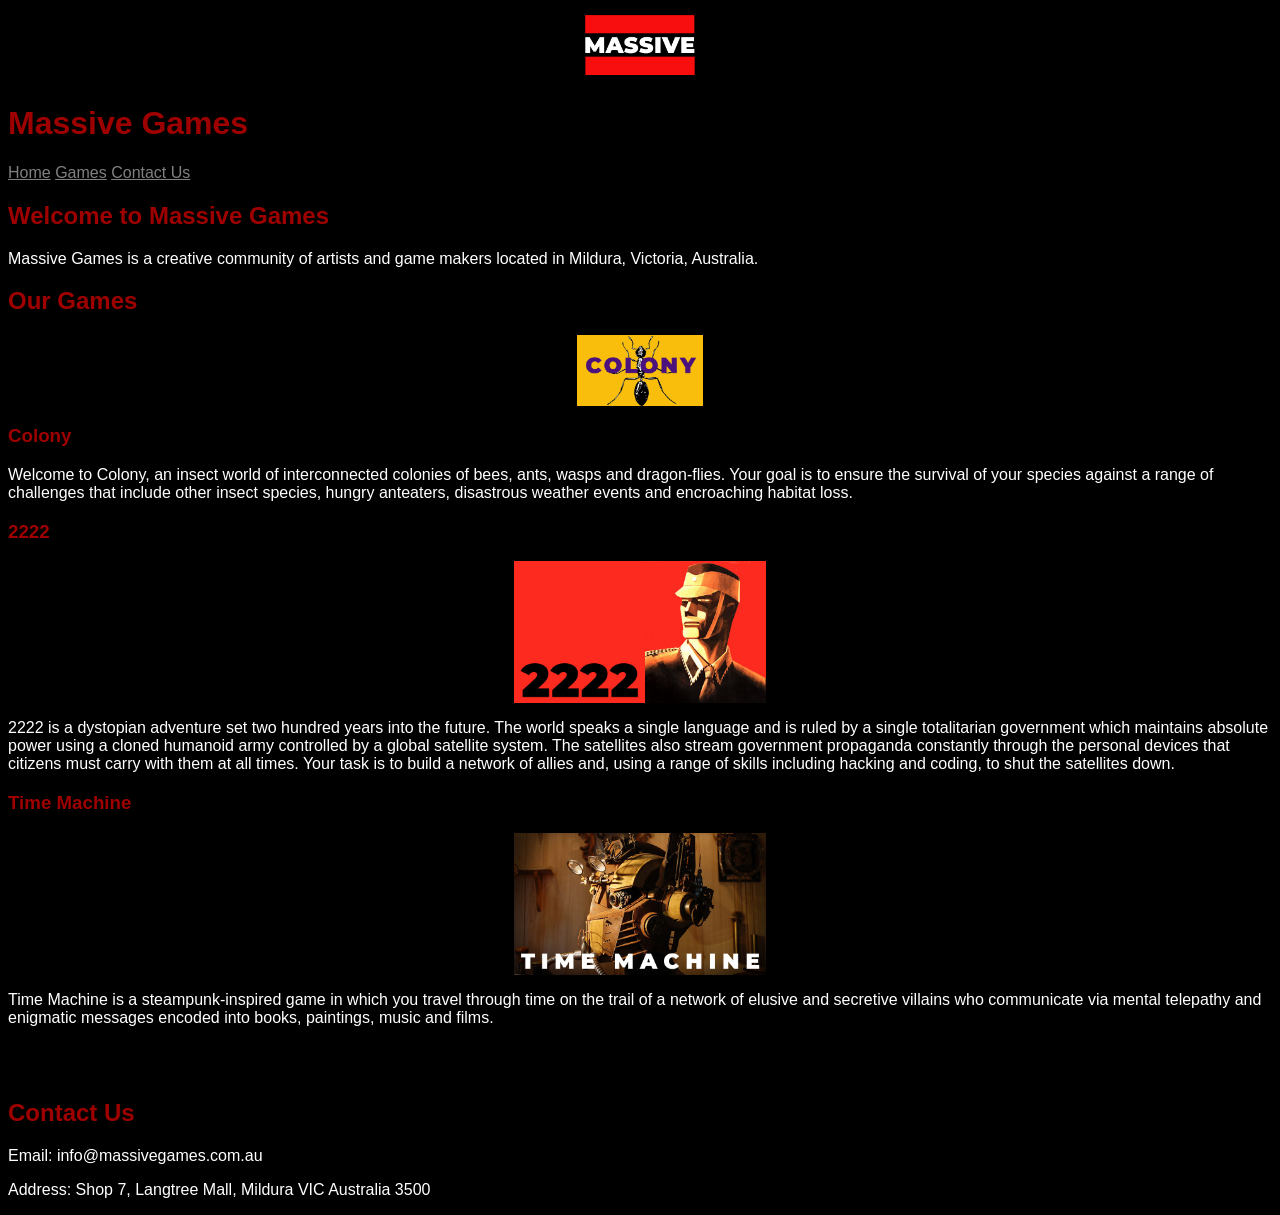
==== index.html @ 807f6ddb "attempt at changing format for inc css" ====
<!DOCTYPE html>
<html lang="en">
<head>
    <meta charset="UTF-8">
    <meta name="viewport" content="width=device-width, initial-scale=1.0">
    <title>Massive Games</title>
    <link rel="stylesheet" href="styles.css">
    
</head>

<body>

    <header> 
        <img src="media/games-logo.png">
        <h1>Massive Games</h1>
        <nav>
            <a href="#home">Home</a>
            <a href="#games">Games</a>
            <a href="#contact">Contact Us</a>
        </nav>
    </header>

    <section id="home">
        <h2>Welcome to Massive Games</h2>

        <p>
            Massive Games is a creative community of artists and game makers
            located in Mildura, Victoria, Australia.
        </p>

    </section>

    <section id="games">
        <h2> Our Games</h2>
        
        <div class="game">
            <img src="media/game3.png">

            <div class="game-text">
                <h3> Colony</h3>

        <p>
            Welcome to Colony, an insect world of interconnected
            colonies of bees, ants, wasps and dragon-flies. Your goal
            is to ensure the survival of your species against a range
            of challenges that include other insect species, hungry
            anteaters, disastrous weather events and encroaching
            habitat loss.
        </p>
    </div>
</div>

        <h3>2222</h3>
        <img src="media/game1.jpg" style="width: 20%">
        <p>2222 is a dystopian adventure set two hundred years into the future. The world speaks a single language and is ruled by a single totalitarian government which maintains absolute power using a cloned humanoid army controlled by a global satellite system. The satellites also stream government propaganda constantly through the personal devices that citizens must carry with them at all times. Your task is to build a network of allies and, using a range of skills including hacking and coding, to shut the satellites down.</p>

        <h3>Time Machine</h3>
        <img src="media/game2.jpg" style="width: 20%">
        <p>Time Machine is a steampunk-inspired game in which you travel through time on the trail of a network of elusive and secretive villains who communicate via mental telepathy and enigmatic messages encoded into books, paintings, music and films.</p>
        <br>
        <br>
    </section>

    <section id="contact">
        <h2>Contact Us</h2>
        <p>Email: info@massivegames.com.au</p>
        <p>Address: Shop 7, Langtree Mall, Mildura VIC Australia 3500</p>
    </section>

</body>
</html>
---- styles.css ----
body {
    background-color: black;
    color: white;
    font-family: 'Gill Sans', 'Gill Sans MT', Calibri, 'Trebuchet MS', sans-serif;
}

h1 {
    color: rgb(158, 0, 0);
}

h2 {
    color: rgb(158, 0, 0);
}

h3 {
    color:rgb(158, 0, 0)
}

a {
    color: grey;
}

img {
  display: block;
  margin: auto;
  width: 10%;
}
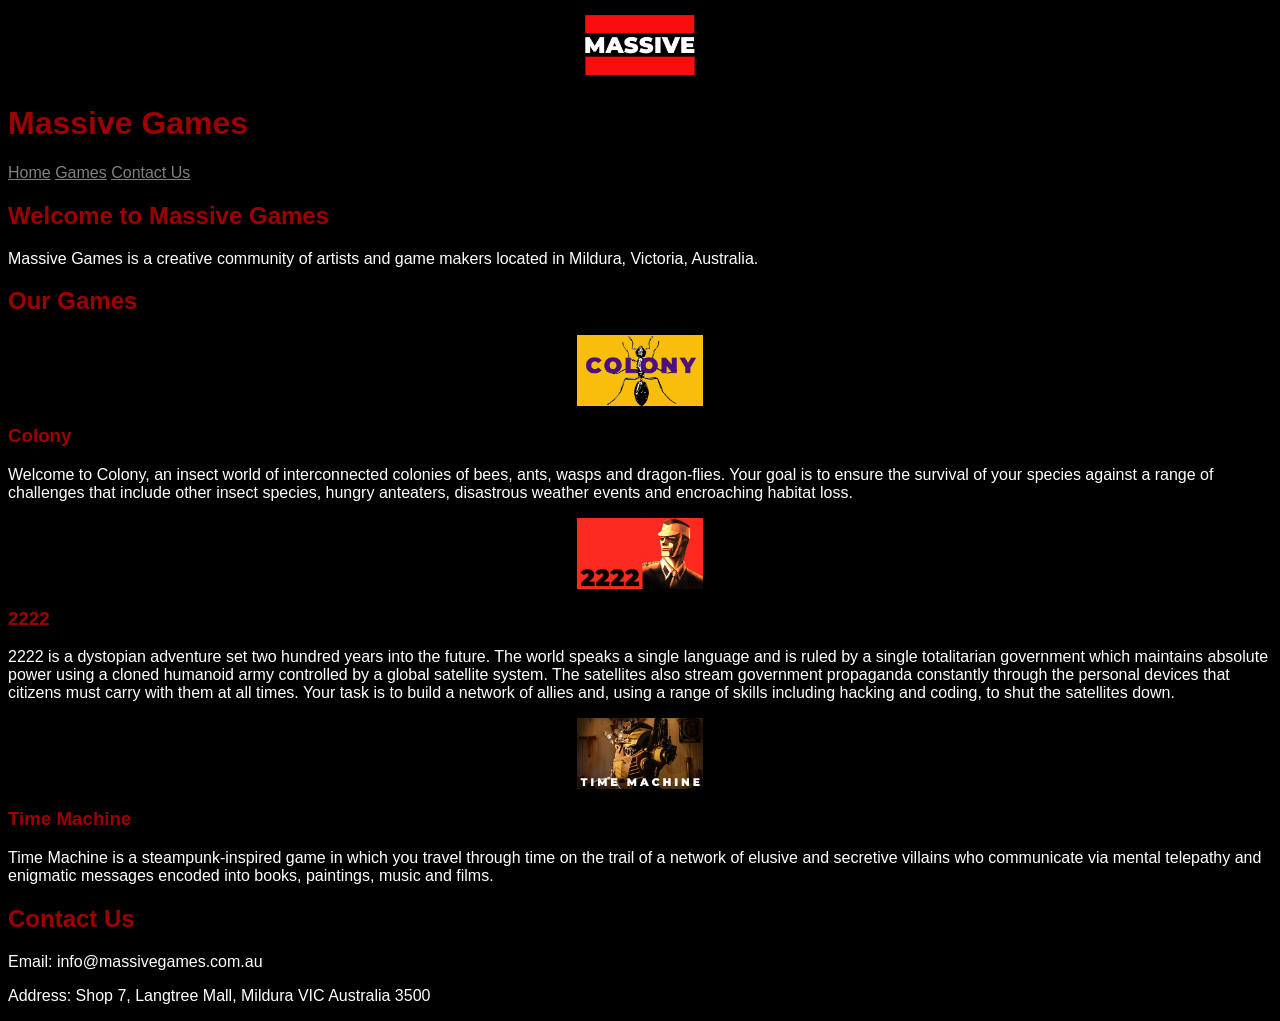
==== commit 4ad49bec: "change other games html format" ====
--- a/index.html
+++ b/index.html
@@ -48,22 +48,58 @@
             habitat loss.
         </p>
     </div>
+
 </div>
 
-        <h3>2222</h3>
-        <img src="media/game1.jpg" style="width: 20%">
-        <p>2222 is a dystopian adventure set two hundred years into the future. The world speaks a single language and is ruled by a single totalitarian government which maintains absolute power using a cloned humanoid army controlled by a global satellite system. The satellites also stream government propaganda constantly through the personal devices that citizens must carry with them at all times. Your task is to build a network of allies and, using a range of skills including hacking and coding, to shut the satellites down.</p>
+        <div class="game">
 
-        <h3>Time Machine</h3>
-        <img src="media/game2.jpg" style="width: 20%">
-        <p>Time Machine is a steampunk-inspired game in which you travel through time on the trail of a network of elusive and secretive villains who communicate via mental telepathy and enigmatic messages encoded into books, paintings, music and films.</p>
-        <br>
-        <br>
+            <img src="media/game1.jpg" alt="2222 game">
+
+            <div class="game-text">
+                <h3>2222</h3>
+
+                <p>
+                    2222 is a dystopian adventure set two hundred years into
+                    the future. The world speaks a single language and is
+                    ruled by a single totalitarian government which maintains
+                    absolute power using a cloned humanoid army controlled
+                    by a global satellite system. The satellites also stream
+                    government propaganda constantly through the personal
+                    devices that citizens must carry with them at all times.
+                    Your task is to build a network of allies and, using a
+                    range of skills including hacking and coding, to shut
+                    the satellites down.
+                </p>
+            </div>
+
+        </div>
+
+        <div class="game">
+
+            <img src="media/game2.jpg" alt="Time Machine game">
+
+            <div class="game-text">
+                <h3>Time Machine</h3>
+
+                <p>
+                    Time Machine is a steampunk-inspired game in which you
+                    travel through time on the trail of a network of elusive
+                    and secretive villains who communicate via mental
+                    telepathy and enigmatic messages encoded into books,
+                    paintings, music and films.
+                </p>
+            </div>
+
+        </div>
+
     </section>
 
     <section id="contact">
+
         <h2>Contact Us</h2>
+
         <p>Email: info@massivegames.com.au</p>
+        
         <p>Address: Shop 7, Langtree Mall, Mildura VIC Australia 3500</p>
     </section>
 
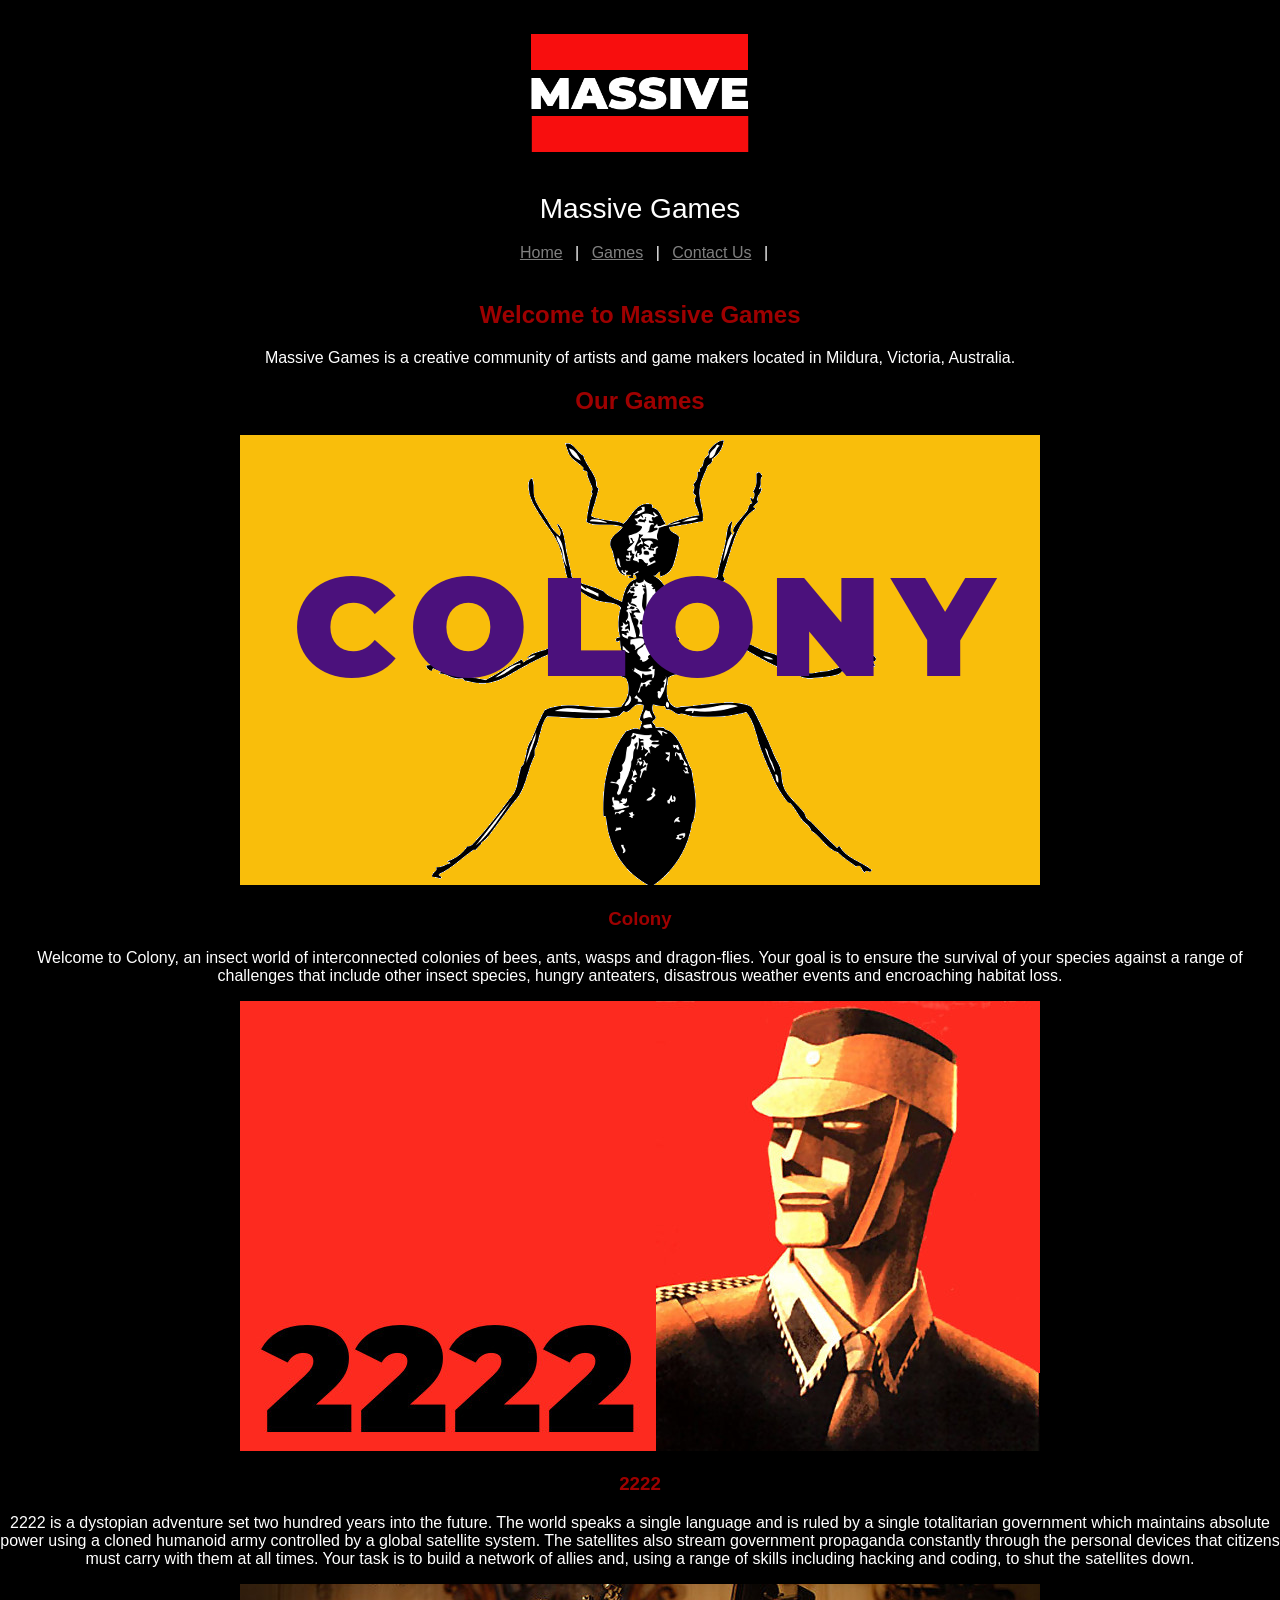
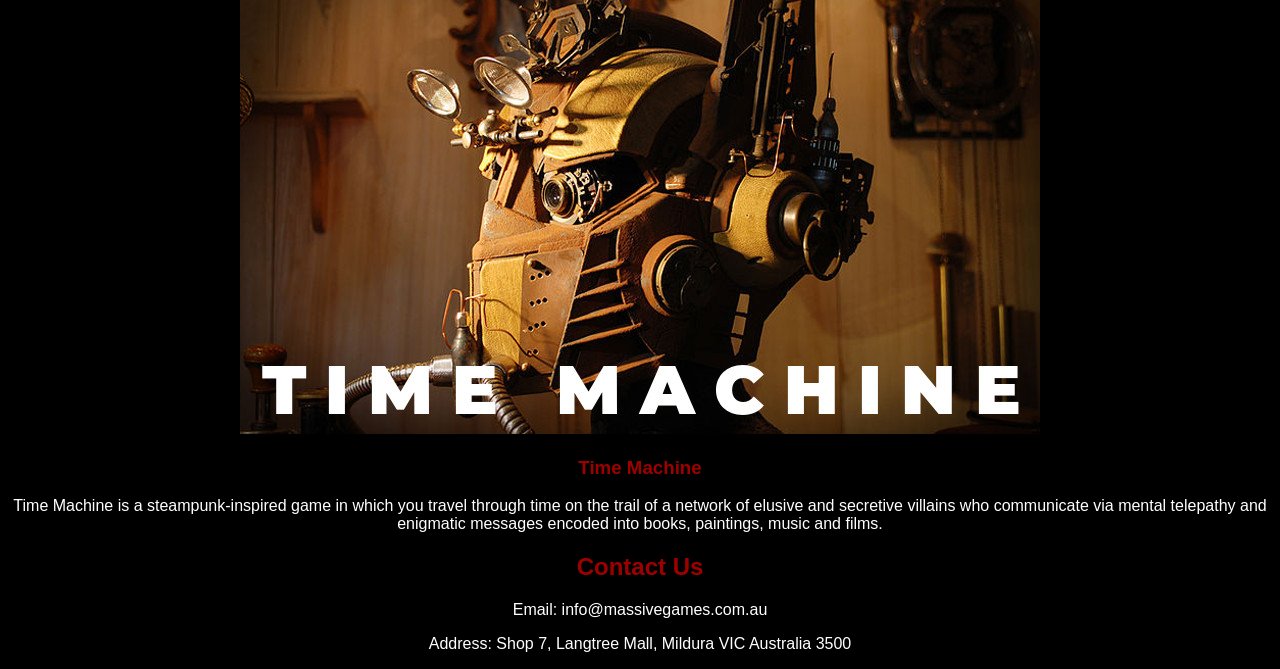
==== commit 14c8baa6: "add spacer line thingies might look better?" ====
--- a/index.html
+++ b/index.html
@@ -14,9 +14,9 @@
         <img src="media/games-logo.png">
         <h1>Massive Games</h1>
         <nav>
-            <a href="#home">Home</a>
-            <a href="#games">Games</a>
-            <a href="#contact">Contact Us</a>
+            <a href="#home">Home</a> |
+            <a href="#games">Games</a> |
+            <a href="#contact">Contact Us</a> |
         </nav>
     </header>
 
--- a/styles.css
+++ b/styles.css
@@ -1,11 +1,37 @@
 body {
     background-color: black;
     color: white;
-    font-family: 'Gill Sans', 'Gill Sans MT', Calibri, 'Trebuchet MS', sans-serif;
+    font-family: Calibri, Arial, sans-serif;
+    margin: 0;
+    padding: 0;
+    text-align: center;
+}
+
+header {
+    padding: 20px;
+}
+
+/* make the image larger maybe? after rest is done */
+header img {
+    width: 250px;
+    height: auto;
+    margin: auto;
 }
 
 h1 {
-    color: rgb(158, 0, 0);
+    color:white;
+    font-size: 28px;
+    font-weight:normal;
+
+}
+
+nav {
+    margin-top:10px;
+}
+
+nav a {
+    color:grey;
+    padding:8px;
 }
 
 h2 {
@@ -16,12 +42,4 @@
     color:rgb(158, 0, 0)
 }
 
-a {
-    color: grey;
-}
 
-img {
-  display: block;
-  margin: auto;
-  width: 10%;
-}
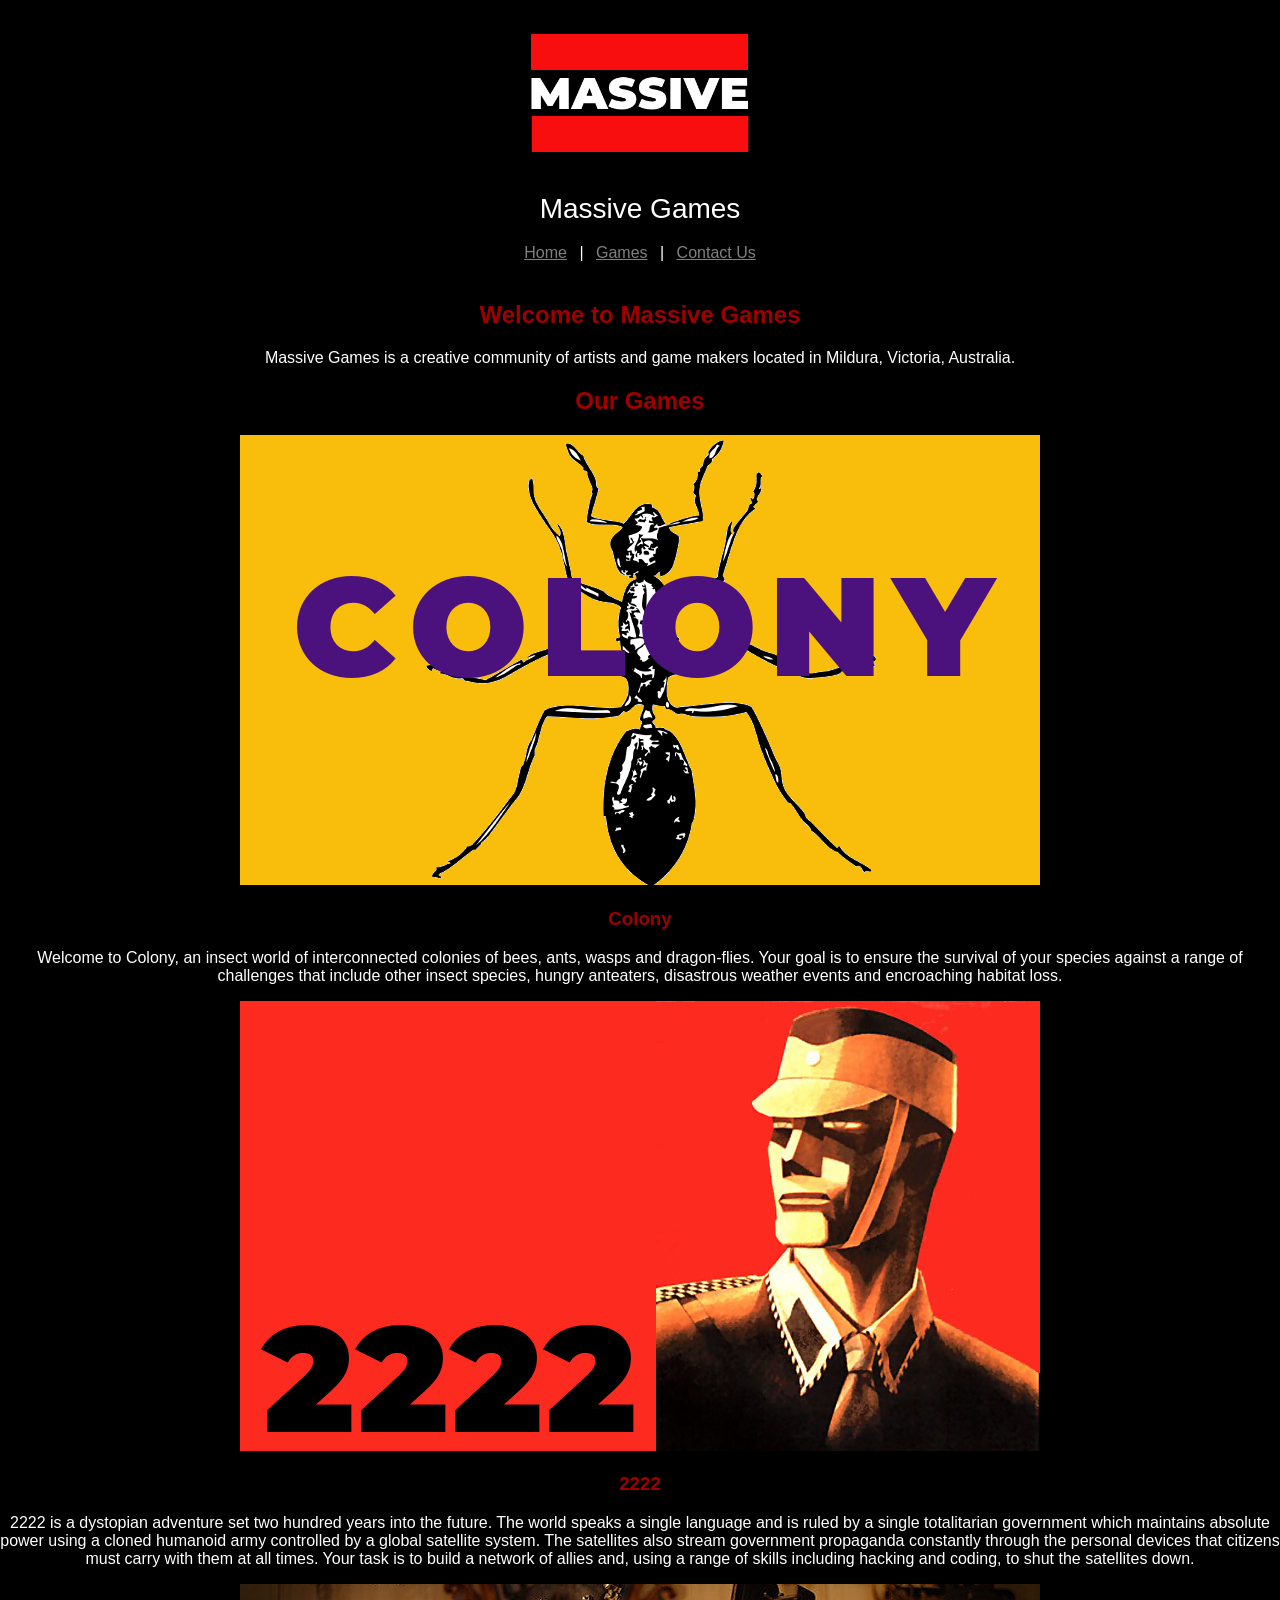
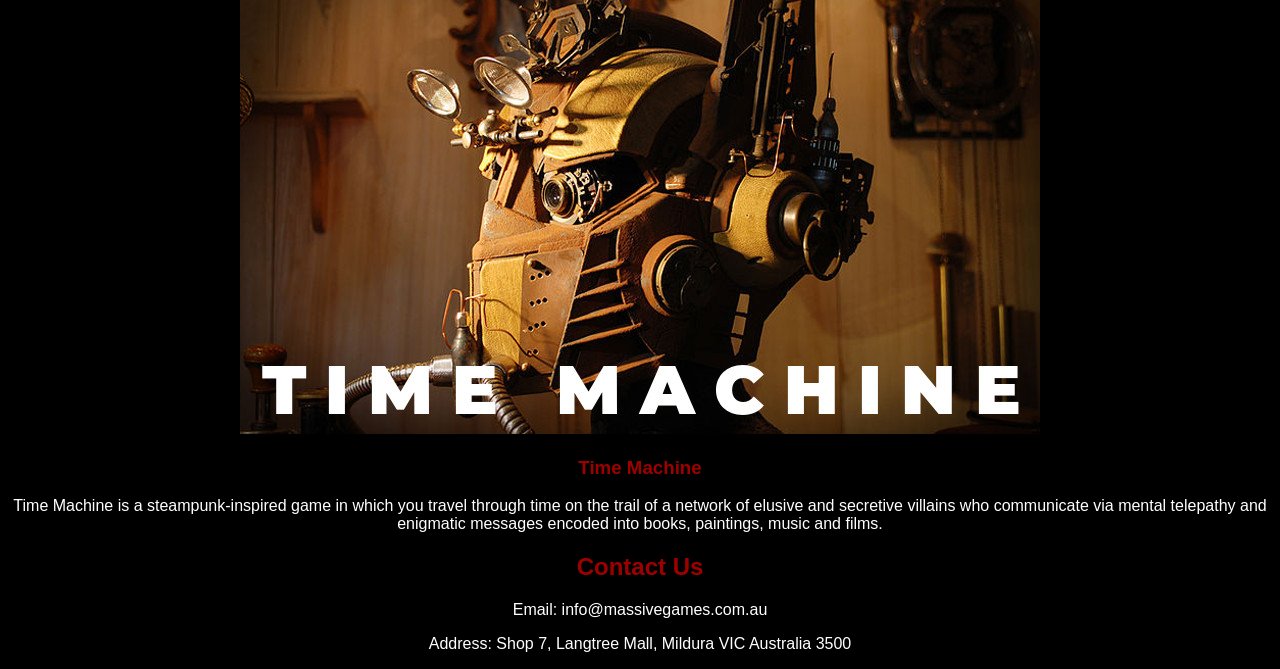
==== commit c838465c: "remove last one - nav looks weird" ====
--- a/index.html
+++ b/index.html
@@ -16,7 +16,7 @@
         <nav>
             <a href="#home">Home</a> |
             <a href="#games">Games</a> |
-            <a href="#contact">Contact Us</a> |
+            <a href="#contact">Contact Us</a>
         </nav>
     </header>
 
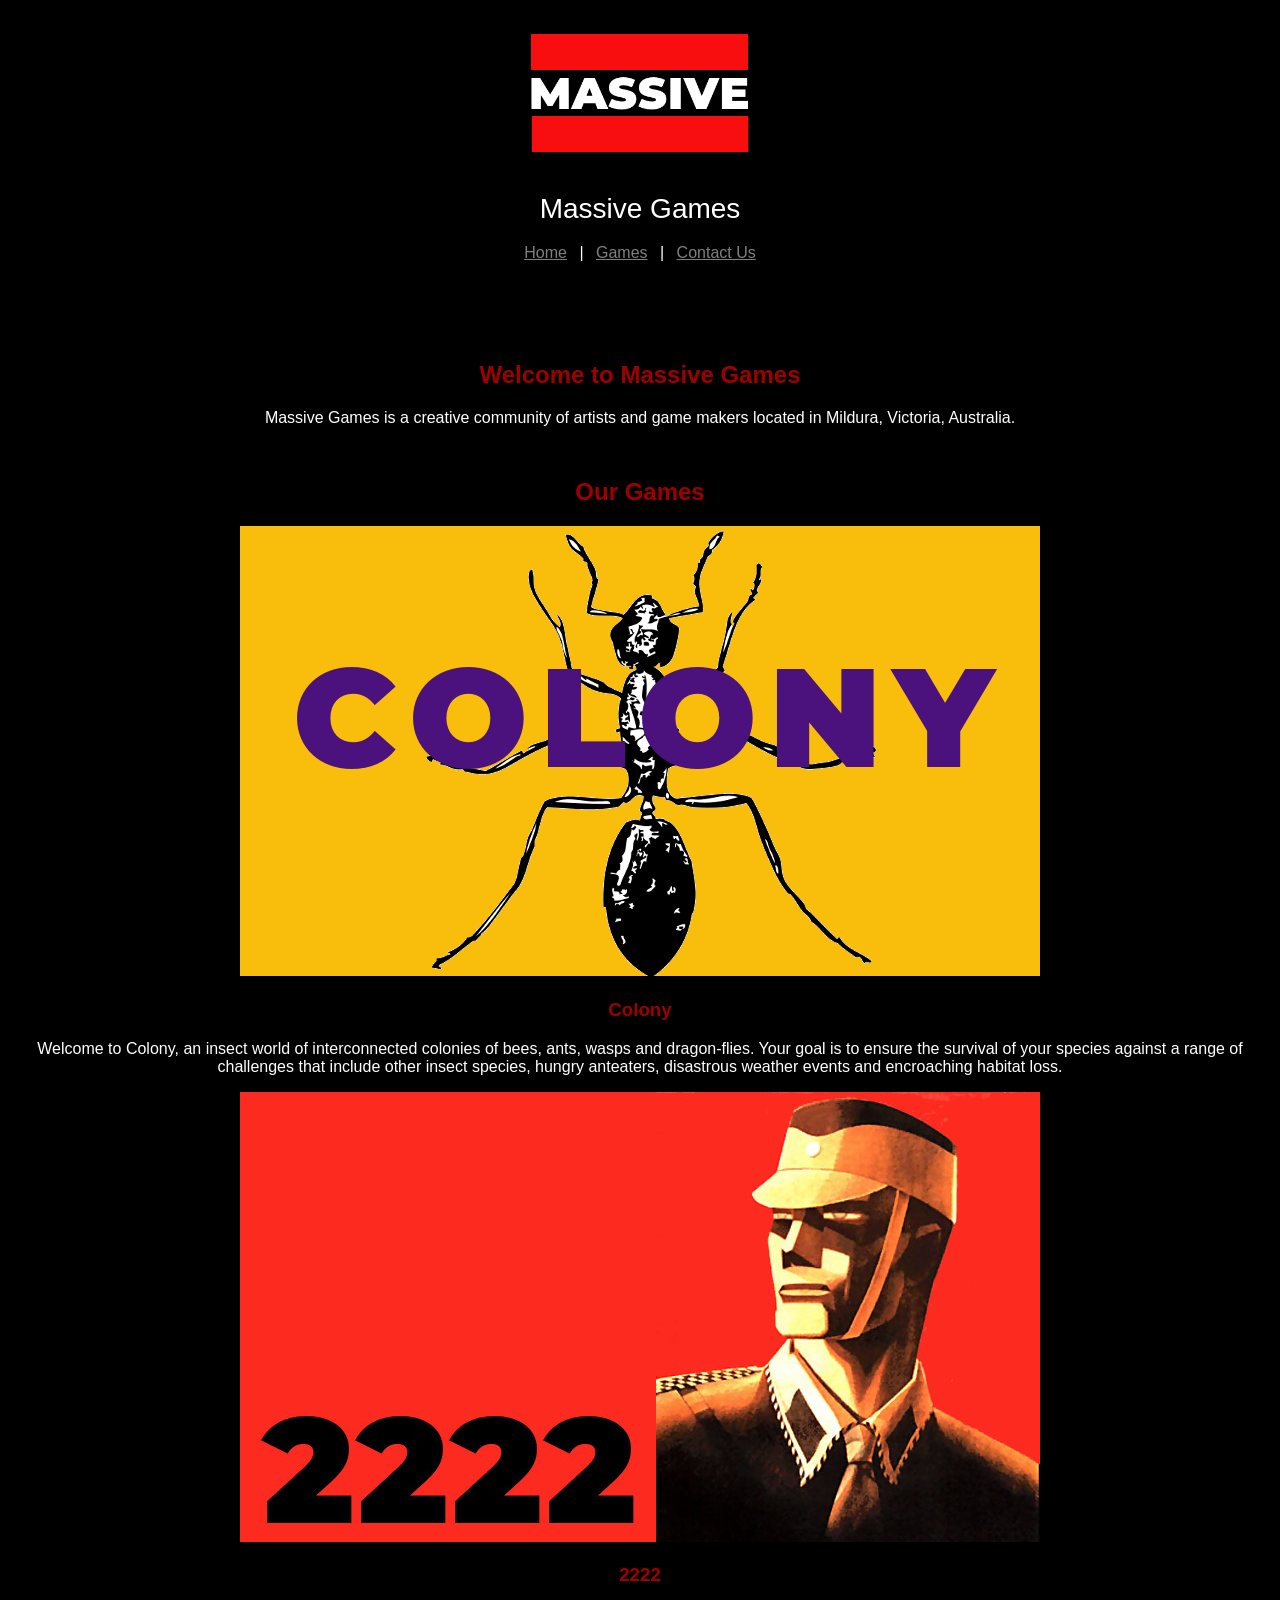
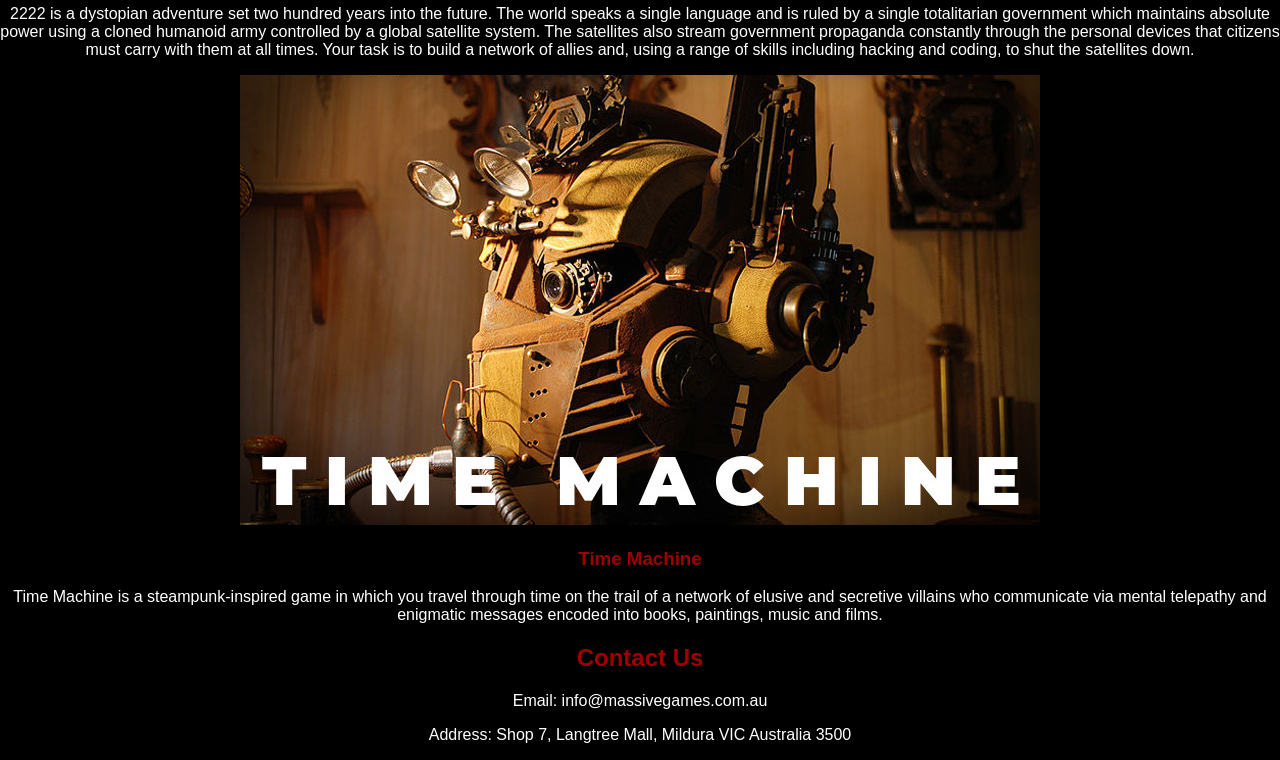
==== commit 8253f099: "tidy html a bit" ====
--- a/index.html
+++ b/index.html
@@ -53,7 +53,7 @@
 
         <div class="game">
 
-            <img src="media/game1.jpg" alt="2222 game">
+            <img src="media/game1.jpg">
 
             <div class="game-text">
                 <h3>2222</h3>
@@ -76,7 +76,7 @@
 
         <div class="game">
 
-            <img src="media/game2.jpg" alt="Time Machine game">
+            <img src="media/game2.jpg">
 
             <div class="game-text">
                 <h3>Time Machine</h3>
--- a/styles.css
+++ b/styles.css
@@ -34,6 +34,11 @@
     padding:8px;
 }
 
+#home {
+    margin-top:45px;
+    padding:15px;
+}
+
 h2 {
     color: rgb(158, 0, 0);
 }
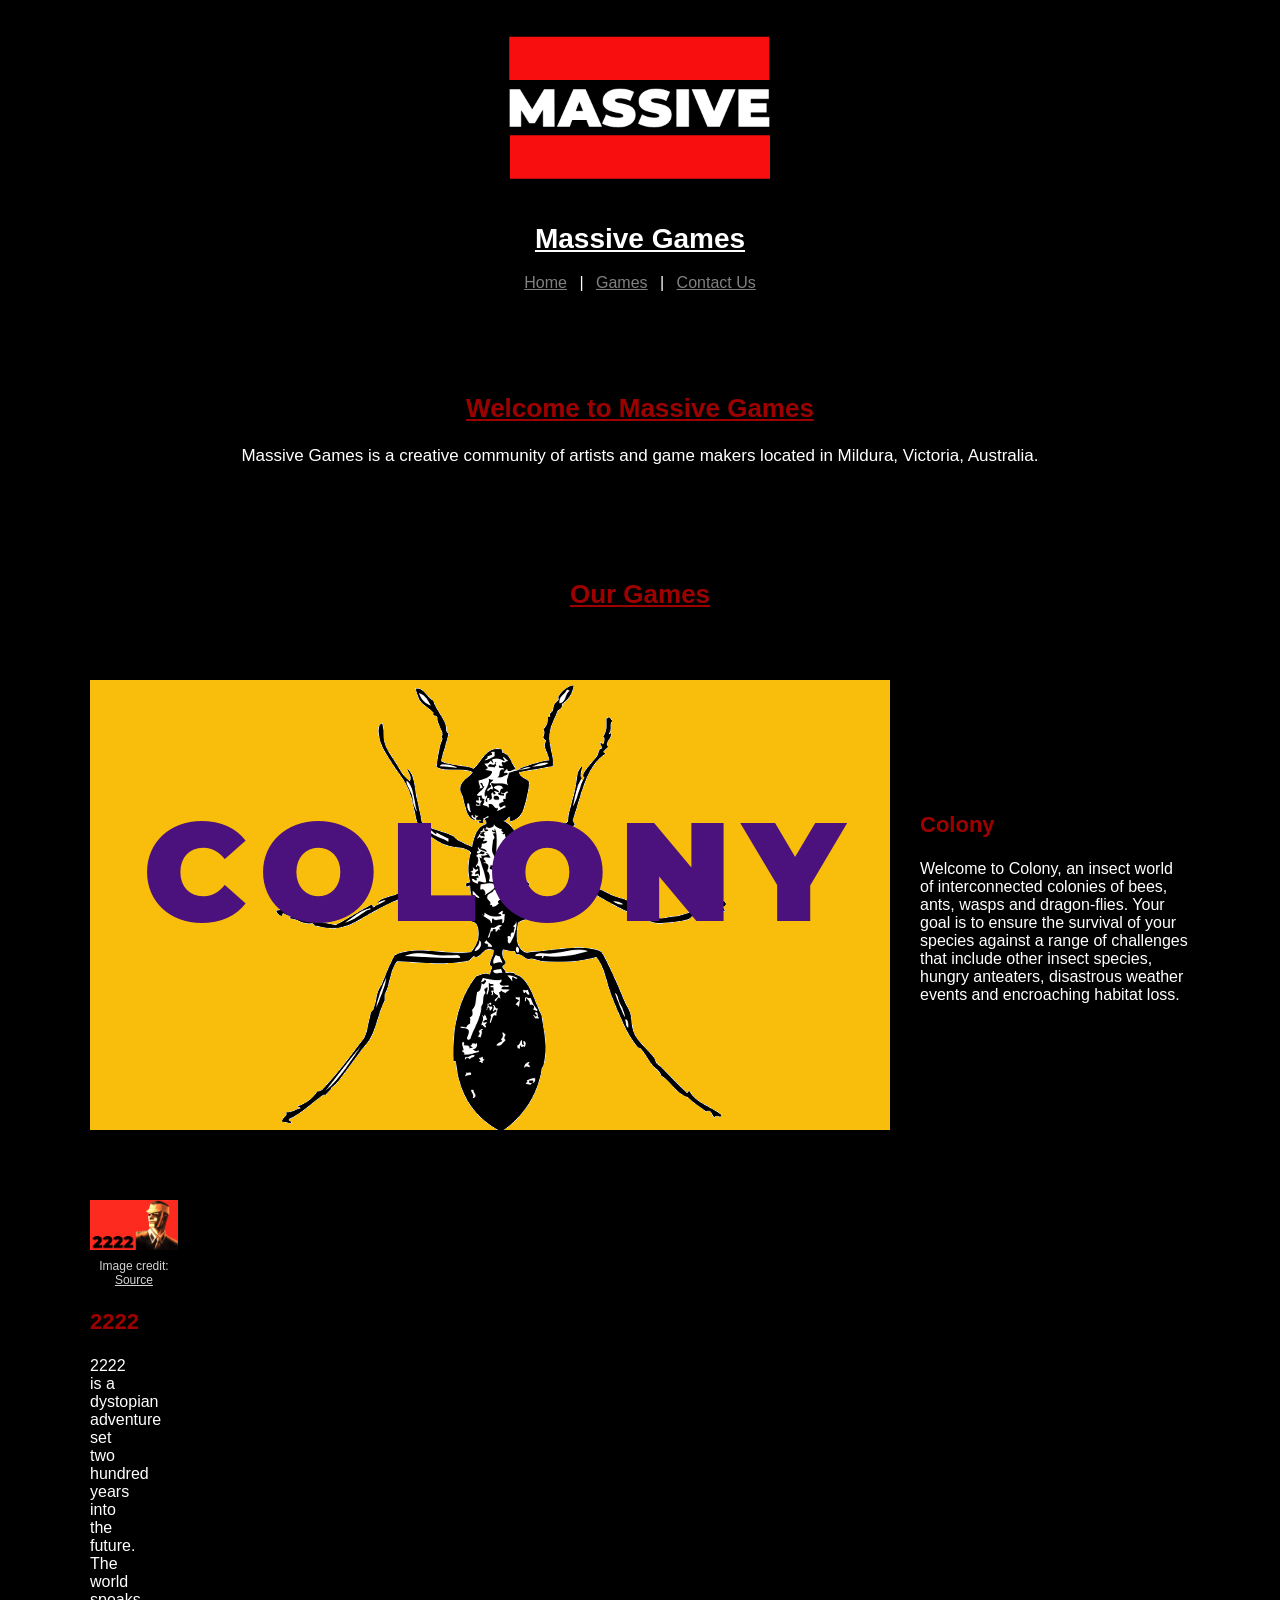
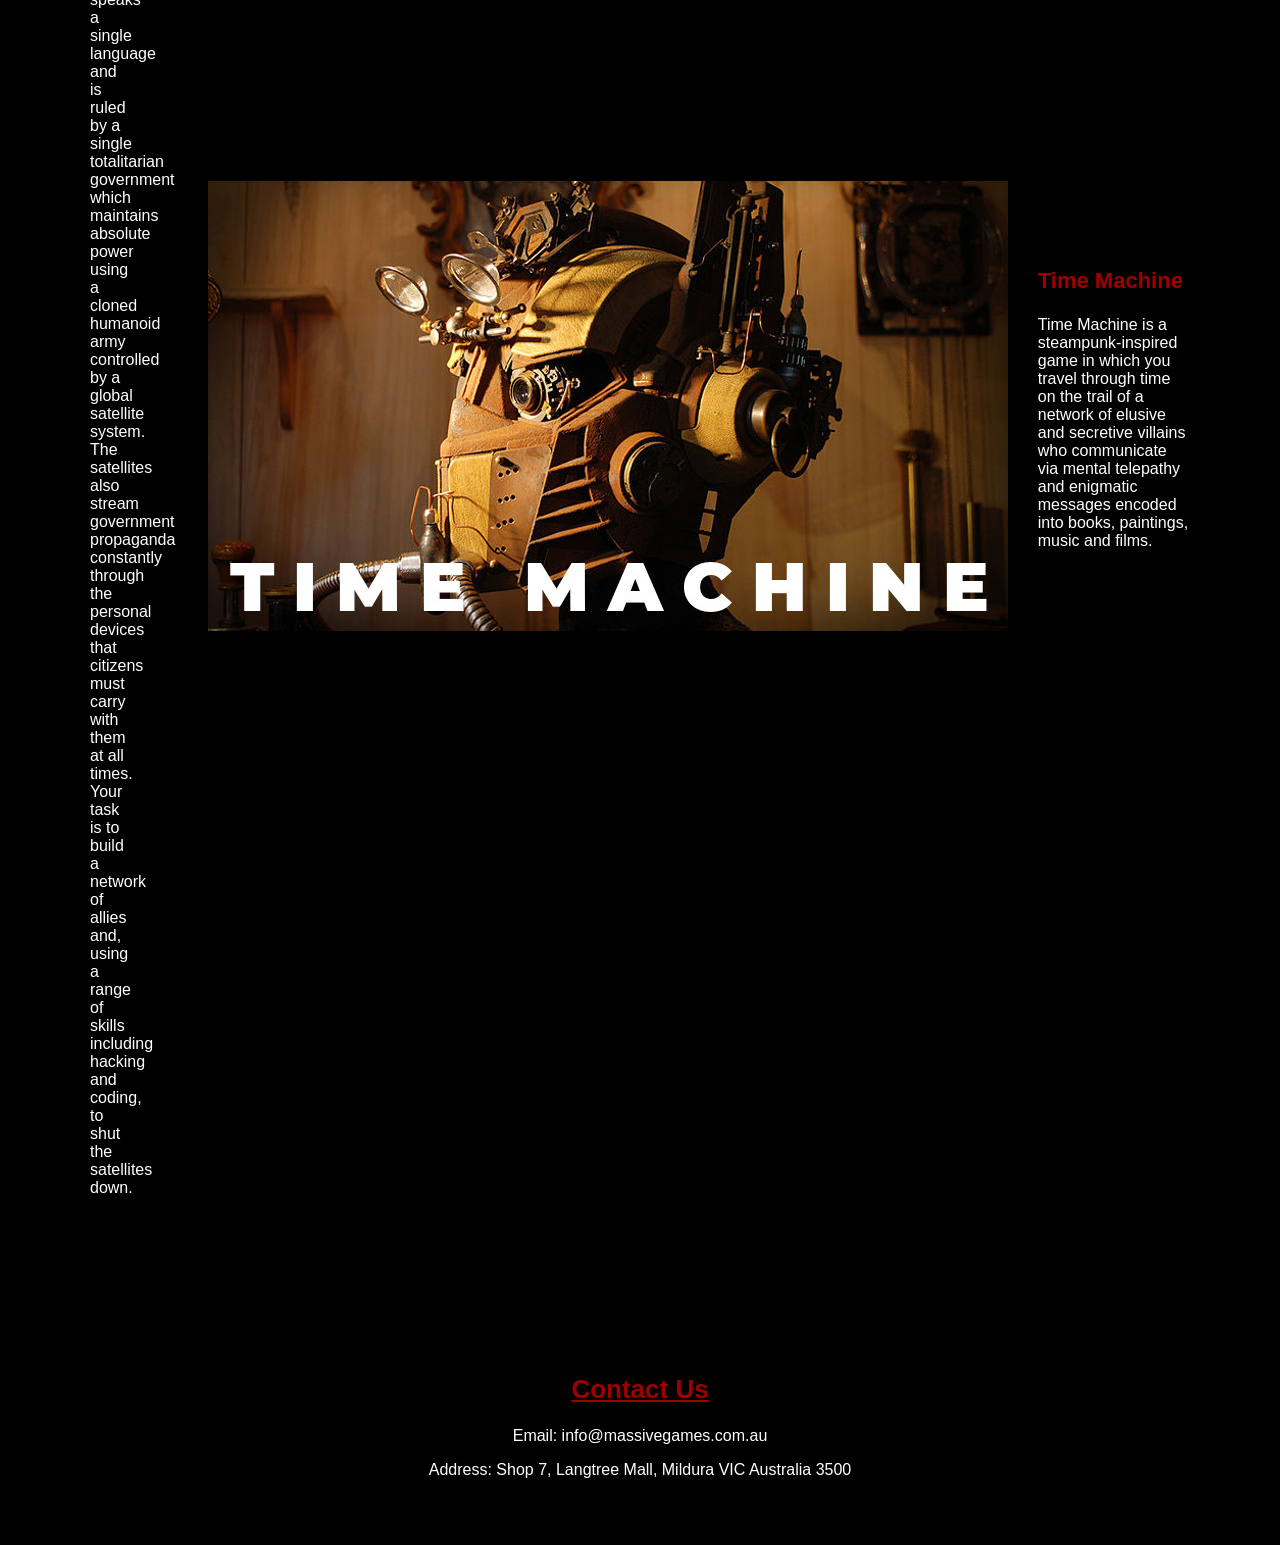
==== commit f6e199e8: "attempt adding image credit links" ====
--- a/index.html
+++ b/index.html
@@ -53,7 +53,12 @@
 
         <div class="game">
 
+            <div class="game-image">
             <img src="media/game1.jpg">
+
+            <p class="image-credit">
+                Image credit: <a href="https://freesvg.org/johnny-automatic-ant">Source</a>
+            </p>
 
             <div class="game-text">
                 <h3>2222</h3>
--- a/styles.css
+++ b/styles.css
@@ -13,7 +13,7 @@
 
 /* make the image larger maybe? after rest is done */
 header img {
-    width: 250px;
+    width: 300px;
     height: auto;
     margin: auto;
 }
@@ -21,7 +21,8 @@
 h1 {
     color:white;
     font-size: 28px;
-    font-weight:normal;
+    font-weight:bold;
+    text-decoration: underline;
 
 }
 
@@ -41,10 +42,91 @@
 
 h2 {
     color: rgb(158, 0, 0);
+    font-size:26px;
+    font-weight: bold;
+    text-decoration: underline;
+
+}
+
+#home p {
+    font-size: 17px;
+}
+
+#games {
+    margin-top: 50px;
+    padding:10px;
+}
+
+.game {
+    display:flex;
+    align-items: center;
+    justify-content: center;
+    gap: 30px;
+    margin: 70px auto;
+    max-width: 1100px;
+}
+
+.game-image {
+    width: 230px
+}
+
+.game-image img {
+    width:100%;
+    height:auto;
+}
+
+.image-credit {
+    font-size: 12px;
+    color:lightgray;
+    margin-top: 5px;
+}
+
+.image-credit a {
+    color: lightgray;
+    text-decoration: underline;
+}
+
+.game-text {
+    width: 45%;
+    text-align: left;
 }
 
 h3 {
-    color:rgb(158, 0, 0)
+    color:rgb(158, 0, 0);
+    font-size: 22px;
+    font-weight: bold;
+    
 }
 
+.game-text p {
+    font-size: 16px;
+}
 
+#contact {
+    margin-top: 40px;
+    padding: 20px;
+    margin-bottom: 30px;
+}
+
+#contact p {
+    font-size: 16px;
+}
+
+@media screen and (max-width:600px) {
+    .game {
+        display: block;
+        margin: 35px auto;
+    }
+
+    .game img {
+        width: 80%;
+        max-width: 300px;
+        margin: auto;
+    }
+
+    .game-text {
+        width: 90%;
+        margin:auto;
+        text-align: center;
+    }
+}
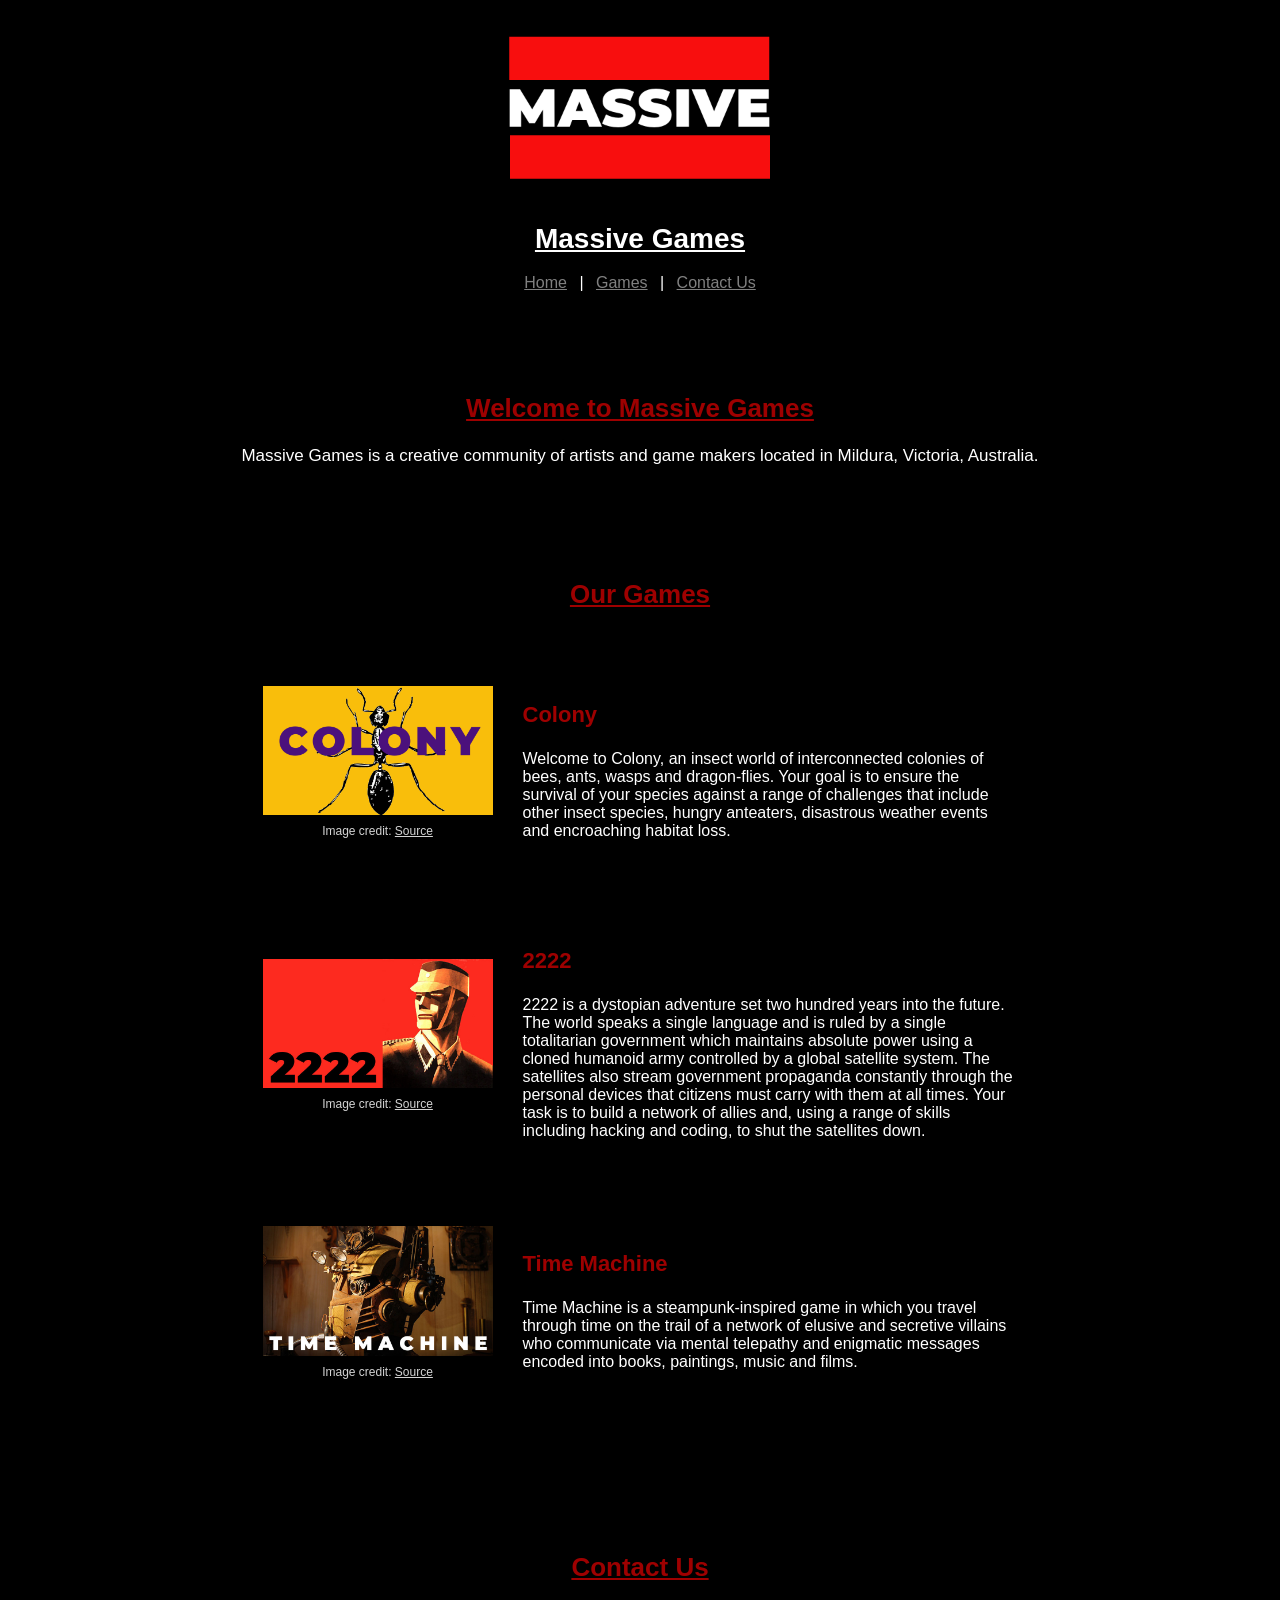
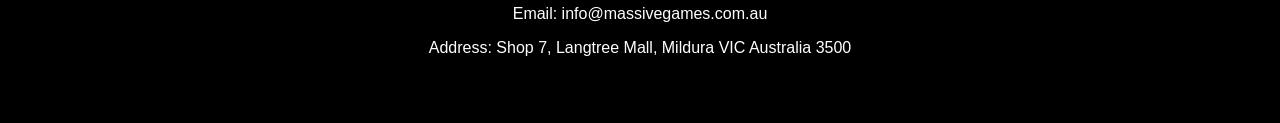
==== commit b139524c: "attempt 2 adding image credit links" ====
--- a/index.html
+++ b/index.html
@@ -34,7 +34,14 @@
         <h2> Our Games</h2>
         
         <div class="game">
+
+            <div class="game-image">
             <img src="media/game3.png">
+
+            <p class="image-credit">
+                Image credit: <a href="https://freesvg.org/johnny-automatic-ant">Source</a>
+            </p>
+        </div>
 
             <div class="game-text">
                 <h3> Colony</h3>
@@ -57,8 +64,9 @@
             <img src="media/game1.jpg">
 
             <p class="image-credit">
-                Image credit: <a href="https://freesvg.org/johnny-automatic-ant">Source</a>
+                Image credit: <a href="https://creativecommons.org/licenses/by-nc-sa/2.0/">Source</a>
             </p>
+            </div>
 
             <div class="game-text">
                 <h3>2222</h3>
@@ -80,8 +88,13 @@
         </div>
 
         <div class="game">
+            <div class="game-image">
+                 <img src="media/game2.jpg">
 
-            <img src="media/game2.jpg">
+                 <p class="image-credit">
+                    Image credit: <a href="https://commons.wikimedia.org/wiki/File:Steampunk_transformer_helmet.jpg">Source</a>
+                 </p>
+            </div>
 
             <div class="game-text">
                 <h3>Time Machine</h3>
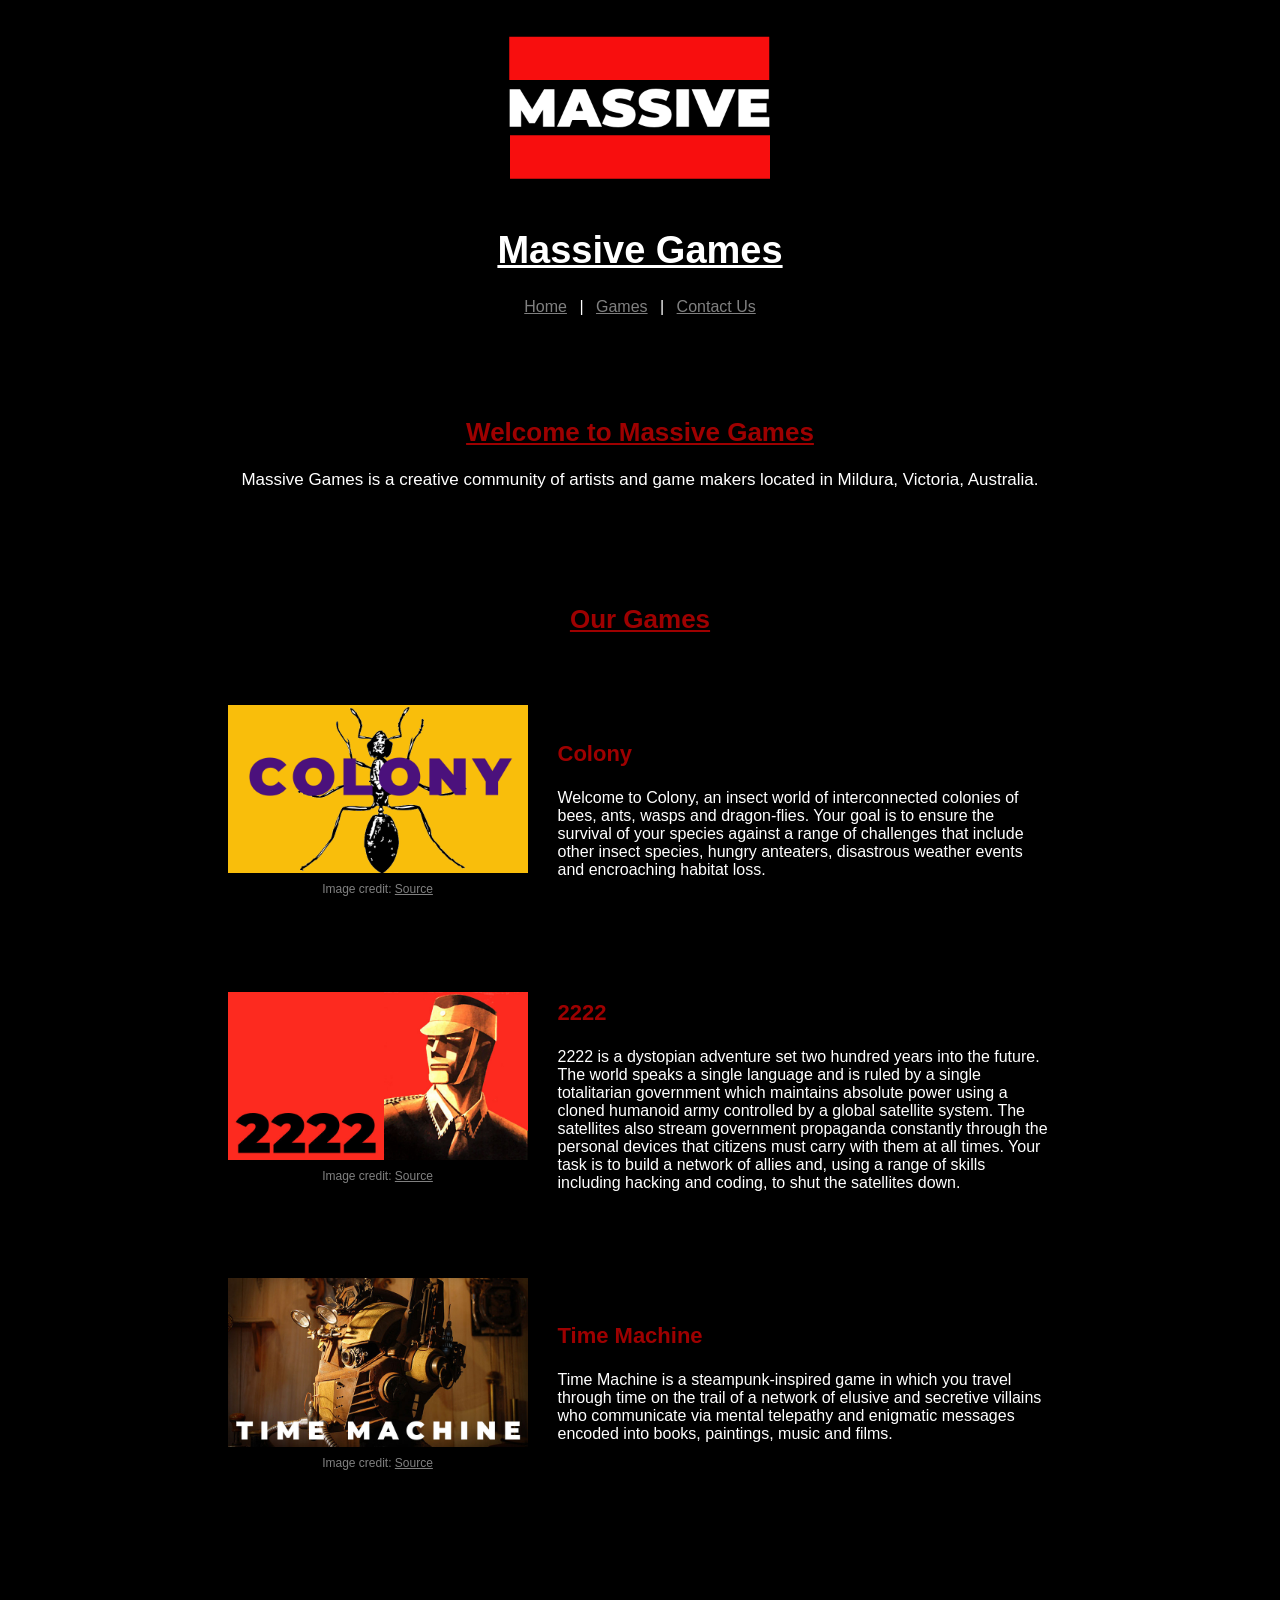
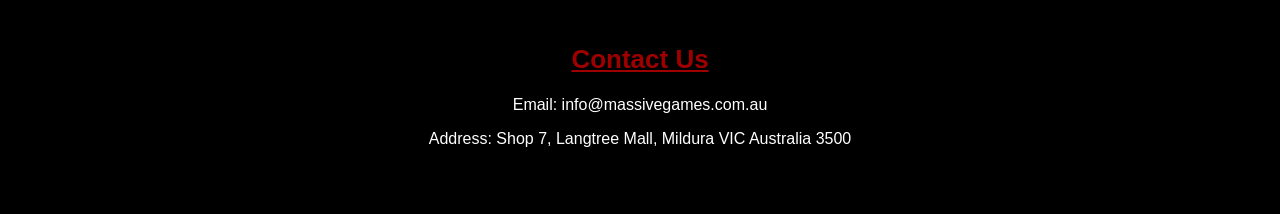
==== commit bbe51261: "add favicon image" ====
--- a/index.html
+++ b/index.html
@@ -4,6 +4,7 @@
     <meta charset="UTF-8">
     <meta name="viewport" content="width=device-width, initial-scale=1.0">
     <title>Massive Games</title>
+    <link rel="icon" type="image/png" href="media/favicon-32x32.png">
     <link rel="stylesheet" href="styles.css">
     
 </head>
--- a/styles.css
+++ b/styles.css
@@ -11,7 +11,7 @@
     padding: 20px;
 }
 
-/* make the image larger maybe? after rest is done */
+
 header img {
     width: 300px;
     height: auto;
@@ -20,7 +20,7 @@
 
 h1 {
     color:white;
-    font-size: 28px;
+    font-size: 38px;
     font-weight:bold;
     text-decoration: underline;
 
@@ -67,7 +67,7 @@
 }
 
 .game-image {
-    width: 230px
+    width: 300px
 }
 
 .game-image img {
@@ -77,12 +77,12 @@
 
 .image-credit {
     font-size: 12px;
-    color:lightgray;
+    color:grey;
     margin-top: 5px;
 }
 
 .image-credit a {
-    color: lightgray;
+    color: grey;
     text-decoration: underline;
 }
 
@@ -118,10 +118,20 @@
         margin: 35px auto;
     }
 
-    .game img {
+    .game-image {
         width: 80%;
         max-width: 300px;
         margin: auto;
+    }
+
+    .game-image img {
+        width: 100%;
+        height: auto;
+        margin: auto;
+    }
+
+    .image-credit { 
+        text-align:center;
     }
 
     .game-text {
